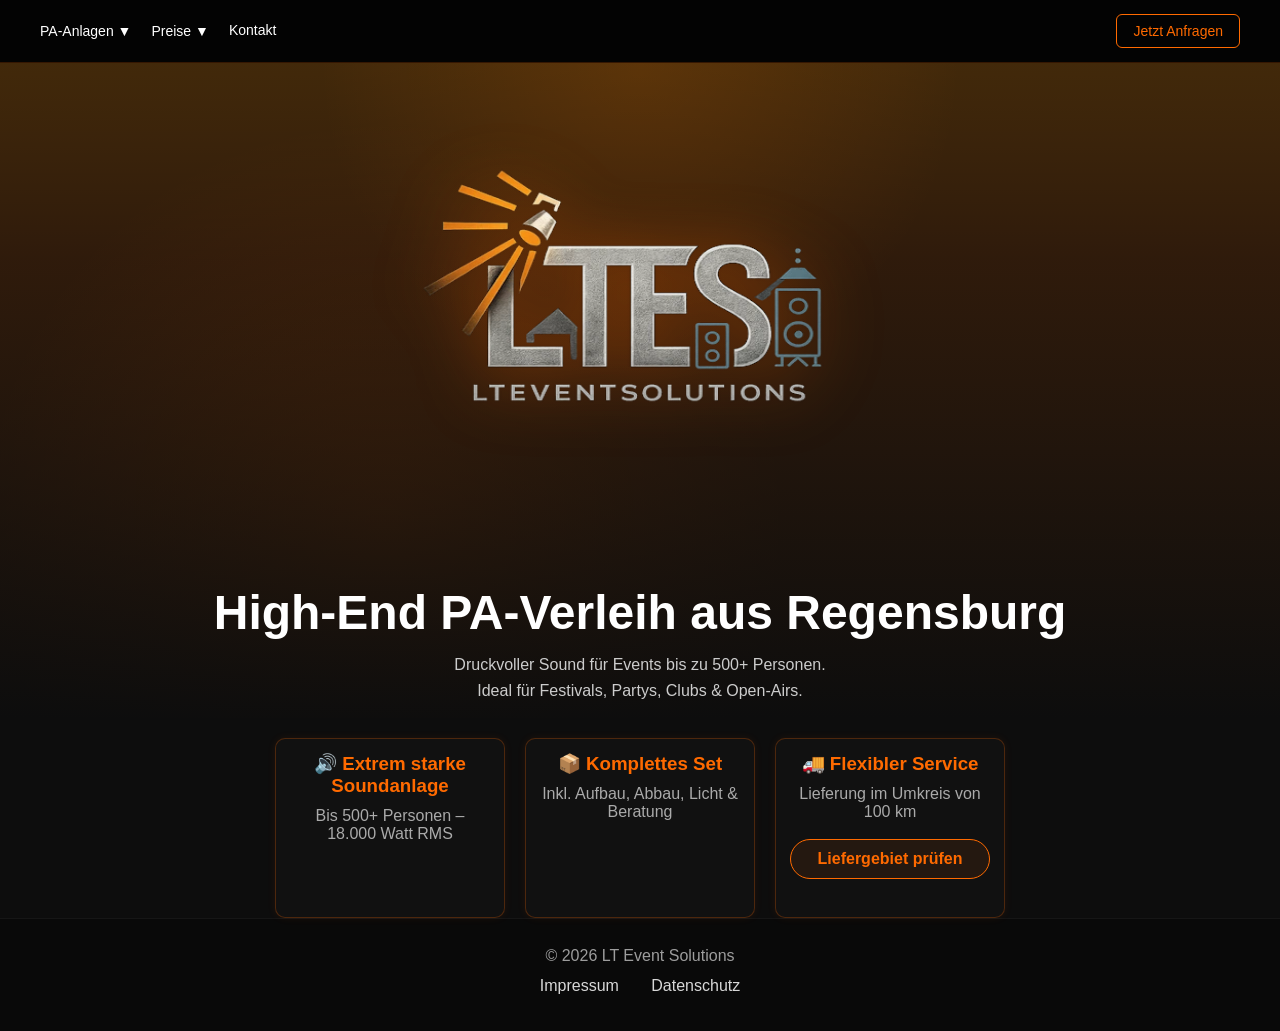
==== docs/index.html @ f1888dc9 "Add Liefergebiets-Checker and privacy notice for checker" ====
<!DOCTYPE html>
<html lang="de">
<head>
<meta charset="UTF-8">
<meta name="viewport" content="width=device-width, initial-scale=1.0">
<title>LT EventSolutions</title>

<style>
body {
    margin: 0;
    font-family: Arial, sans-serif;
    background: #0d0d0d;
    color: white;
}

/* HEADER */
header {
    display: flex;
    justify-content: space-between;
    align-items: center;
    padding: 14px 40px;
    background: rgba(0,0,0,0.8);
    border-bottom: 1px solid rgba(255, 106, 0, 0.2);
}

.nav-left, .nav-right {
    display: flex;
    gap: 20px;
}

header a {
    color: white;
    text-decoration: none;
    font-size: 14px;
    position: relative;
    cursor: pointer;
}

.header-logo-wrap {
    display: flex;
    align-items: center;
    justify-content: center;
}

.header-logo {
    height: 64px;
    width: auto;
    object-fit: contain;
    display: block;
}

.header-btn {
    padding: 8px 16px;
    border: 1px solid #ff6a00;
    border-radius: 6px;
    color: #ff6a00;
    transition: all 0.3s ease;
}

.header-btn:hover {
    background: #ff6a00;
    color: black;
}

/* DROPDOWN */
.dropdown-menu {
    display: none;
    position: absolute;
    top: 100%;
    left: 0;
    background: #1a1a1a;
    border: 1px solid rgba(255, 106, 0, 0.3);
    border-radius: 6px;
    min-width: 250px;
    margin-top: 10px;
    z-index: 100;
}

.dropdown-menu a {
    display: block;
    padding: 12px 16px;
    color: white;
    text-decoration: none;
    border-bottom: 1px solid rgba(255, 106, 0, 0.2);
}

.dropdown-menu a:last-child {
    border-bottom: none;
}

.dropdown-menu a:hover {
    background: rgba(255, 106, 0, 0.1);
    color: #ff6a00;
}

.nav-item {
    position: relative;
}

/* HERO */
.hero {
    min-height: 60vh;
    display: flex;
    justify-content: center;
    align-items: center;
    text-align: center;
    background: linear-gradient(180deg, rgba(255, 140, 0, 0.22) 0%, rgba(255, 110, 0, 0.14) 30%, rgba(13, 13, 13, 0.92) 100%),
                radial-gradient(circle at top center, rgba(255, 121, 0, 0.14), transparent 35%),
                radial-gradient(circle at 30% 70%, rgba(255, 110, 0, 0.10), transparent 40%);
    position: relative;
    overflow: hidden;
}

.hero-content {
    position: relative;
    z-index: 1;
}

.hero-content img {
    width: 760px;
    max-width: 90%;
    height: auto;
    margin: 0 auto 16px;
    display: block;
    filter: drop-shadow(0 0 30px rgba(255, 106, 0, 0.4));
    transform: scaleX(1.08) scaleY(0.96);
}

.hero h1 {
    font-size: 48px;
    margin: 14px 0 12px;
    font-weight: 900;
}

.hero p {
    color: #ccc;
    margin: 0 0 14px;
    font-size: 16px;
    line-height: 1.6;
}

/* FEATURES */
.features {
    display: flex;
    justify-content: center;
    gap: 20px;
    padding: 20px 20px 0;
    text-align: center;
    flex-wrap: wrap;
    align-items: stretch;
}

.feature-box {
    background: #111;
    padding: 14px;
    border-radius: 10px;
    width: 200px;
    min-height: 150px;
    display: flex;
    flex-direction: column;
    justify-content: flex-start;
    border: 0.8px solid rgba(255, 106, 0, 0.25);
    box-shadow: 0 0 8px rgba(255, 106, 0, 0.08);
    transition: all 0.3s ease;
}

.feature-box:hover {
    border-color: rgba(255, 106, 0, 0.45);
    box-shadow: 0 0 18px rgba(255, 106, 0, 0.16);
}

.feature-box h3 {
    margin: 0 0 10px;
    color: #ff6a00;
}

.feature-box p {
    margin: 0;
    color: #aaa;
}

.feature-box .feature-cta {
    margin-top: 18px;
    display: inline-flex;
    align-items: center;
    justify-content: center;
    padding: 10px 18px;
    border-radius: 999px;
    border: 1px solid #ff6a00;
    color: #ff6a00;
    background: rgba(255, 106, 0, 0.08);
    text-decoration: none;
    font-weight: 700;
    transition: all 0.2s ease;
}

.feature-box .feature-cta:hover {
    background: #ff6a00;
    color: #090909;
}

/* SECTION 2 */
.section {
    text-align: center;
    padding: 40px 20px;
}

.section h2 {
    font-size: 28px;
    margin-bottom: 10px;
}

.section p {
    color: #bbb;
    margin: 0;
}

/* FOOTER */
footer {
    padding: 28px 24px 36px;
    text-align: center;
    color: #9d9d9d;
    background: #090909;
    border-top: 1px solid rgba(255, 255, 255, 0.05);
}

footer p {
    margin: 0 0 12px;
}

footer a {
    color: #d8d8d8;
    margin: 0 14px;
    text-decoration: none;
    transition: color 0.2s ease;
}

footer a:hover {
    color: #fff;
}

.hero-actions {
    margin-top: 26px;
    display: flex;
    justify-content: center;
    flex-wrap: wrap;
    gap: 14px;
}

.hero-cta {
    display: inline-flex;
    align-items: center;
    justify-content: center;
    padding: 15px 28px;
    border-radius: 999px;
    border: 1px solid #ff6a00;
    background: rgba(255, 106, 0, 0.08);
    color: #ffb46f;
    font-weight: 700;
    transition: all 0.25s ease;
}

.hero-cta:hover {
    background: #ff6a00;
    color: #090909;
    text-decoration: none;
    transform: translateY(-1px);
}

/* MOBILE RESPONSIVE */
@media (max-width: 900px) {
    header {
        padding: 15px 20px;
        flex-direction: column;
        gap: 15px;
    }

    .nav-left, .nav-right {
        gap: 15px;
    }

    .hero {
        min-height: 60vh;
        padding: 20px;
    }

    .hero-content img {
        width: 180px;
        margin-bottom: 20px;
    }

    .hero h1 {
        font-size: 36px;
    }

    .features {
        flex-direction: column;
        flex-wrap: nowrap;
        align-items: center;
        gap: 15px;
        padding: 15px;
    }

    .feature-box {
        width: 100%;
        max-width: 300px;
    }

    .section {
        padding: 30px 15px;
    }

    .section h2 {
        font-size: 24px;
    }

    .dropdown-menu {
        min-width: 200px;
    }

    .header-logo {
        height: 48px;
    }
}

@media (max-width: 480px) {
    .hero h1 {
        font-size: 28px;
    }

    .hero p {
        font-size: 14px;
    }

    .hero-content img {
        width: 150px;
    }

    header a {
        font-size: 13px;
    }

    .header-btn {
        padding: 6px 12px;
    }

    .features {
        flex-direction: column;
        flex-wrap: nowrap;
        align-items: center;
        gap: 15px;
        padding: 15px;
    }

    .feature-box {
        width: 100%;
        max-width: 300px;
    }

    .header-logo {
        height: 42px;
    }
}


</style>
</head>

<body>

<header>
    <div class="nav-left">
        <div class="nav-item">
            <a href="#" onclick="togglePADropdown(); return false;">PA-Anlagen ▼</a>
            <div id="pa-dropdown" class="dropdown-menu">
                <a href="#" onclick="showPASystem('large'); return false;">High-End PA-Anlage für große Events</a>
                <a href="#" onclick="showPASystem('small'); return false;">PA-Anlage für mittlere Events</a>
            </div>
        </div>
        <div class="nav-item">
            <a href="#" onclick="toggleDropdown('preise-dropdown'); return false;">Preise ▼</a>
            <div id="preise-dropdown" class="dropdown-menu">
                <div style="color:#ff6a00; padding:12px 16px; border-bottom:1px solid rgba(255, 106, 0, 0.2); font-weight:bold;">Große Events</div>
                <div style="color:#999; padding:8px 16px; font-size:14px; border-bottom:1px solid rgba(255, 106, 0, 0.2);">Tagesmiete: 350€ | Weekend: 600€</div>
                <div style="color:#ff6a00; padding:12px 16px; border-bottom:1px solid rgba(255, 106, 0, 0.2); font-weight:bold;">Mittlere Events</div>
                <div style="color:#999; padding:8px 16px; font-size:14px;">Tagesmiete: ab 175€ | Weekend: 250€</div>
            </div>
        </div>
        <a href="kontakt.html">Kontakt</a>
    </div>

    </div>

    <div class="nav-right">
        <a href="kontakt.html" class="header-btn">Jetzt Anfragen</a>
    </div>
</header>

<!-- HERO -->
<section class="hero">
    <div class="hero-content">
        <!-- LOGO -->
        <img src="./images/logo.webp" alt="LT EventSolutions Logo">

        <h1>High-End PA-Verleih aus Regensburg</h1>

        <p>
            Druckvoller Sound für Events bis zu 500+ Personen.<br>
            Ideal für Festivals, Partys, Clubs & Open-Airs.
        </p>
    </div>
</section>

<!-- FEATURES -->
<section class="features">
    <div class="feature-box">
        <h3>🔊 Extrem starke Soundanlage</h3>
        <p>Bis 500+ Personen – 18.000 Watt RMS</p>
    </div>

    <div class="feature-box">
        <h3>📦 Komplettes Set</h3>
        <p>Inkl. Aufbau, Abbau, Licht & Beratung</p>
    </div>

    <div class="feature-box">
        <h3>🚚 Flexibler Service</h3>
        <p>Lieferung im Umkreis von 100 km</p>
        <a href="checker.html" class="feature-cta">Liefergebiet prüfen</a>
    </div>
</section>

<!-- SECTION 2 -->
<section class="section" id="large-system" style="display: none;">
    <h2>High-End PA-Anlage für große Events</h2>
    <p>Unser System für Festivals, Open-Airs und Club-Events mit hoher Besucherzahl.</p>
    <div class="content-box" style="text-align: left; max-width: 800px; margin: 30px auto;">
        <ul style="color: #ccc; line-height: 1.8;">
            <li>2× HK VT 212 Nachbauten, 800W RMS pro Stück</li>
            <li>2× Doppel-21" Paraflex Subwoofer, 4000W RMS pro Stück</li>
            <li>4× 18" Hornbässe von Turbosound, 1500W RMS pro Stück</li>
            <li>2× 18" Hornbässe für Kickbereich, 1000W RMS pro Stück</li>
            <li>Professionelles Amping mit DSP</li>
            <li>Modular erweiterbar für noch größere Events</li>
            <li>Anschluss über DJ-Equipment / Mischpult oder Bluetooth</li>
            <li>Auf- und Abbau inklusive</li>
        </ul>
        <p style="margin-top: 30px; color: #ff6a00; font-weight: bold;">Tagesmiete: 350€ | Wochenende: 600€</p>
    </div>
</section>

<section class="section" id="small-system" style="display: none;">
    <h2>PA-Anlage für mittlere Events</h2>
    <p>Perfekt für Partys, Hochzeiten, Vereinsfeste und kleinere Open-Airs.</p>
    <div class="content-box" style="text-align: left; max-width: 800px; margin: 30px auto;">
        <ul style="color: #ccc; line-height: 1.8;">
            <li>2× Electrovoice SX300 (je 300W RMS)</li>
            <li>2-4× Turbosound TSE 118 (je 1500W RMS)</li>
            <li>2× höhenverstellbare Stative für Topteile</li>
            <li>Rack mit Amping</li>
            <li>Anschluss über DJ-/Mischpult oder Bluetooth</li>
            <li>Auf- und Abbau inklusive</li>
            <li>Optional: kleine oder große Traverse</li>
            <li>Optional: Kombination mit Lichtsets</li>
        </ul>
        <p style="margin-top: 30px; color: #ff6a00; font-weight: bold;">Tagesmiete: ab 175€ | Wochenende: 250€</p>
    </div>
</section>

<!-- FOOTER -->
<footer>
    <p>© 2026 LT Event Solutions</p>
    <a href="impressum.html">Impressum</a>
    <a href="datenschutz.html">Datenschutz</a>
</footer>


<script>
(function(){
    function closeAllDropdowns() {
        document.querySelectorAll('.dropdown-menu').forEach(function(el){ el.style.display = 'none'; });
    }

    window.toggleDropdown = function(id) {
        var el = document.getElementById(id);
        if (!el) return;
        var isOpen = window.getComputedStyle(el).display !== 'none';
        closeAllDropdowns();
        el.style.display = isOpen ? 'none' : 'block';
    };

    window.togglePADropdown = function() {
        toggleDropdown('pa-dropdown');
    };

    window.showPASystem = function(type) {
        document.getElementById('large-system').style.display = 'none';
        document.getElementById('small-system').style.display = 'none';
        if (type === 'large') document.getElementById('large-system').style.display = 'block';
        else if (type === 'small') document.getElementById('small-system').style.display = 'block';
        closeAllDropdowns();
        setTimeout(function() {
            var element = document.getElementById(type === 'large' ? 'large-system' : 'small-system');
            if (element) element.scrollIntoView({ behavior: 'smooth', block: 'start' });
        }, 100);
    };

    // Klick außerhalb schließt alle Dropdowns
    document.addEventListener('click', function(e){
        if (e.target.closest('.nav-item')) return;
        closeAllDropdowns();
    });

    // Klick auf Link in Dropdown schließt auch
    document.querySelectorAll('.dropdown-menu a').forEach(function(a){ a.addEventListener('click', closeAllDropdowns); });
})();
</script>
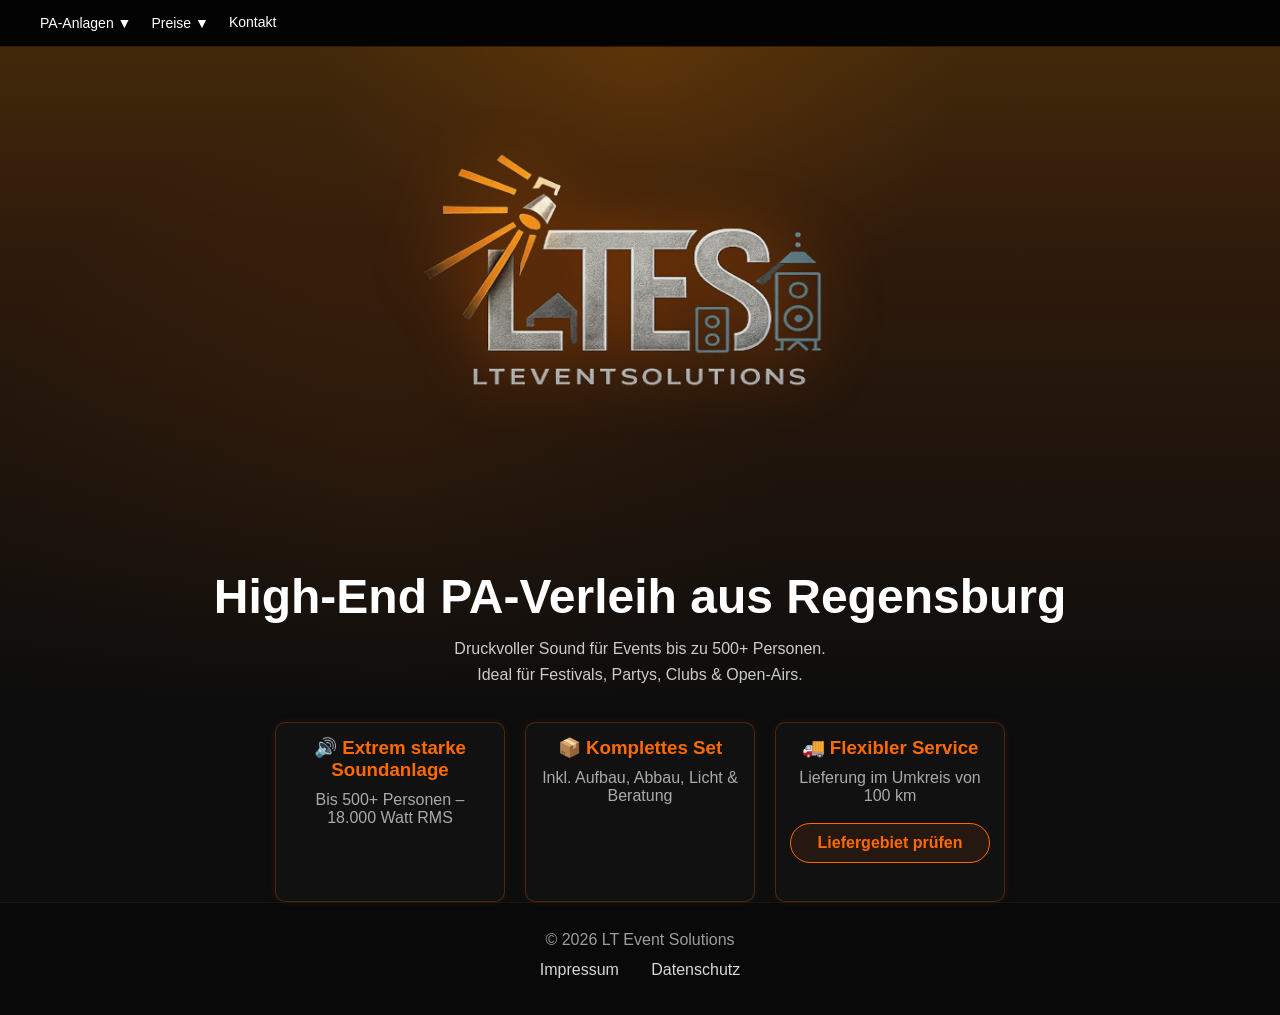
==== commit 18bafb41: "Restore PA-Anlagen and Preise dropdowns in main headers; keep PA pages simplified" ====
--- a/docs/index.html
+++ b/docs/index.html
@@ -373,8 +373,8 @@
         <div class="nav-item">
             <a href="#" onclick="togglePADropdown(); return false;">PA-Anlagen ▼</a>
             <div id="pa-dropdown" class="dropdown-menu">
-                <a href="#" onclick="showPASystem('large'); return false;">High-End PA-Anlage für große Events</a>
-                <a href="#" onclick="showPASystem('small'); return false;">PA-Anlage für mittlere Events</a>
+                <a href="pa-large.html">High-End PA-Anlage für große Events</a>
+                <a href="pa-small.html">PA-Anlage für mittlere Events</a>
             </div>
         </div>
         <div class="nav-item">
@@ -388,12 +388,6 @@
         </div>
         <a href="kontakt.html">Kontakt</a>
     </div>
-
-    </div>
-
-    <div class="nav-right">
-        <a href="kontakt.html" class="header-btn">Jetzt Anfragen</a>
-    </div>
 </header>
 
 <!-- HERO -->
@@ -430,42 +424,7 @@
     </div>
 </section>
 
-<!-- SECTION 2 -->
-<section class="section" id="large-system" style="display: none;">
-    <h2>High-End PA-Anlage für große Events</h2>
-    <p>Unser System für Festivals, Open-Airs und Club-Events mit hoher Besucherzahl.</p>
-    <div class="content-box" style="text-align: left; max-width: 800px; margin: 30px auto;">
-        <ul style="color: #ccc; line-height: 1.8;">
-            <li>2× HK VT 212 Nachbauten, 800W RMS pro Stück</li>
-            <li>2× Doppel-21" Paraflex Subwoofer, 4000W RMS pro Stück</li>
-            <li>4× 18" Hornbässe von Turbosound, 1500W RMS pro Stück</li>
-            <li>2× 18" Hornbässe für Kickbereich, 1000W RMS pro Stück</li>
-            <li>Professionelles Amping mit DSP</li>
-            <li>Modular erweiterbar für noch größere Events</li>
-            <li>Anschluss über DJ-Equipment / Mischpult oder Bluetooth</li>
-            <li>Auf- und Abbau inklusive</li>
-        </ul>
-        <p style="margin-top: 30px; color: #ff6a00; font-weight: bold;">Tagesmiete: 350€ | Wochenende: 600€</p>
-    </div>
-</section>
-
-<section class="section" id="small-system" style="display: none;">
-    <h2>PA-Anlage für mittlere Events</h2>
-    <p>Perfekt für Partys, Hochzeiten, Vereinsfeste und kleinere Open-Airs.</p>
-    <div class="content-box" style="text-align: left; max-width: 800px; margin: 30px auto;">
-        <ul style="color: #ccc; line-height: 1.8;">
-            <li>2× Electrovoice SX300 (je 300W RMS)</li>
-            <li>2-4× Turbosound TSE 118 (je 1500W RMS)</li>
-            <li>2× höhenverstellbare Stative für Topteile</li>
-            <li>Rack mit Amping</li>
-            <li>Anschluss über DJ-/Mischpult oder Bluetooth</li>
-            <li>Auf- und Abbau inklusive</li>
-            <li>Optional: kleine oder große Traverse</li>
-            <li>Optional: Kombination mit Lichtsets</li>
-        </ul>
-        <p style="margin-top: 30px; color: #ff6a00; font-weight: bold;">Tagesmiete: ab 175€ | Wochenende: 250€</p>
-    </div>
-</section>
+<!-- PA-Anlagen: Verlinkt auf eigene Seiten (pa-large.html / pa-small.html) -->
 
 <!-- FOOTER -->
 <footer>
@@ -489,21 +448,7 @@
         el.style.display = isOpen ? 'none' : 'block';
     };
 
-    window.togglePADropdown = function() {
-        toggleDropdown('pa-dropdown');
-    };
-
-    window.showPASystem = function(type) {
-        document.getElementById('large-system').style.display = 'none';
-        document.getElementById('small-system').style.display = 'none';
-        if (type === 'large') document.getElementById('large-system').style.display = 'block';
-        else if (type === 'small') document.getElementById('small-system').style.display = 'block';
-        closeAllDropdowns();
-        setTimeout(function() {
-            var element = document.getElementById(type === 'large' ? 'large-system' : 'small-system');
-            if (element) element.scrollIntoView({ behavior: 'smooth', block: 'start' });
-        }, 100);
-    };
+    window.togglePADropdown = function() { toggleDropdown('pa-dropdown'); };
 
     // Klick außerhalb schließt alle Dropdowns
     document.addEventListener('click', function(e){
